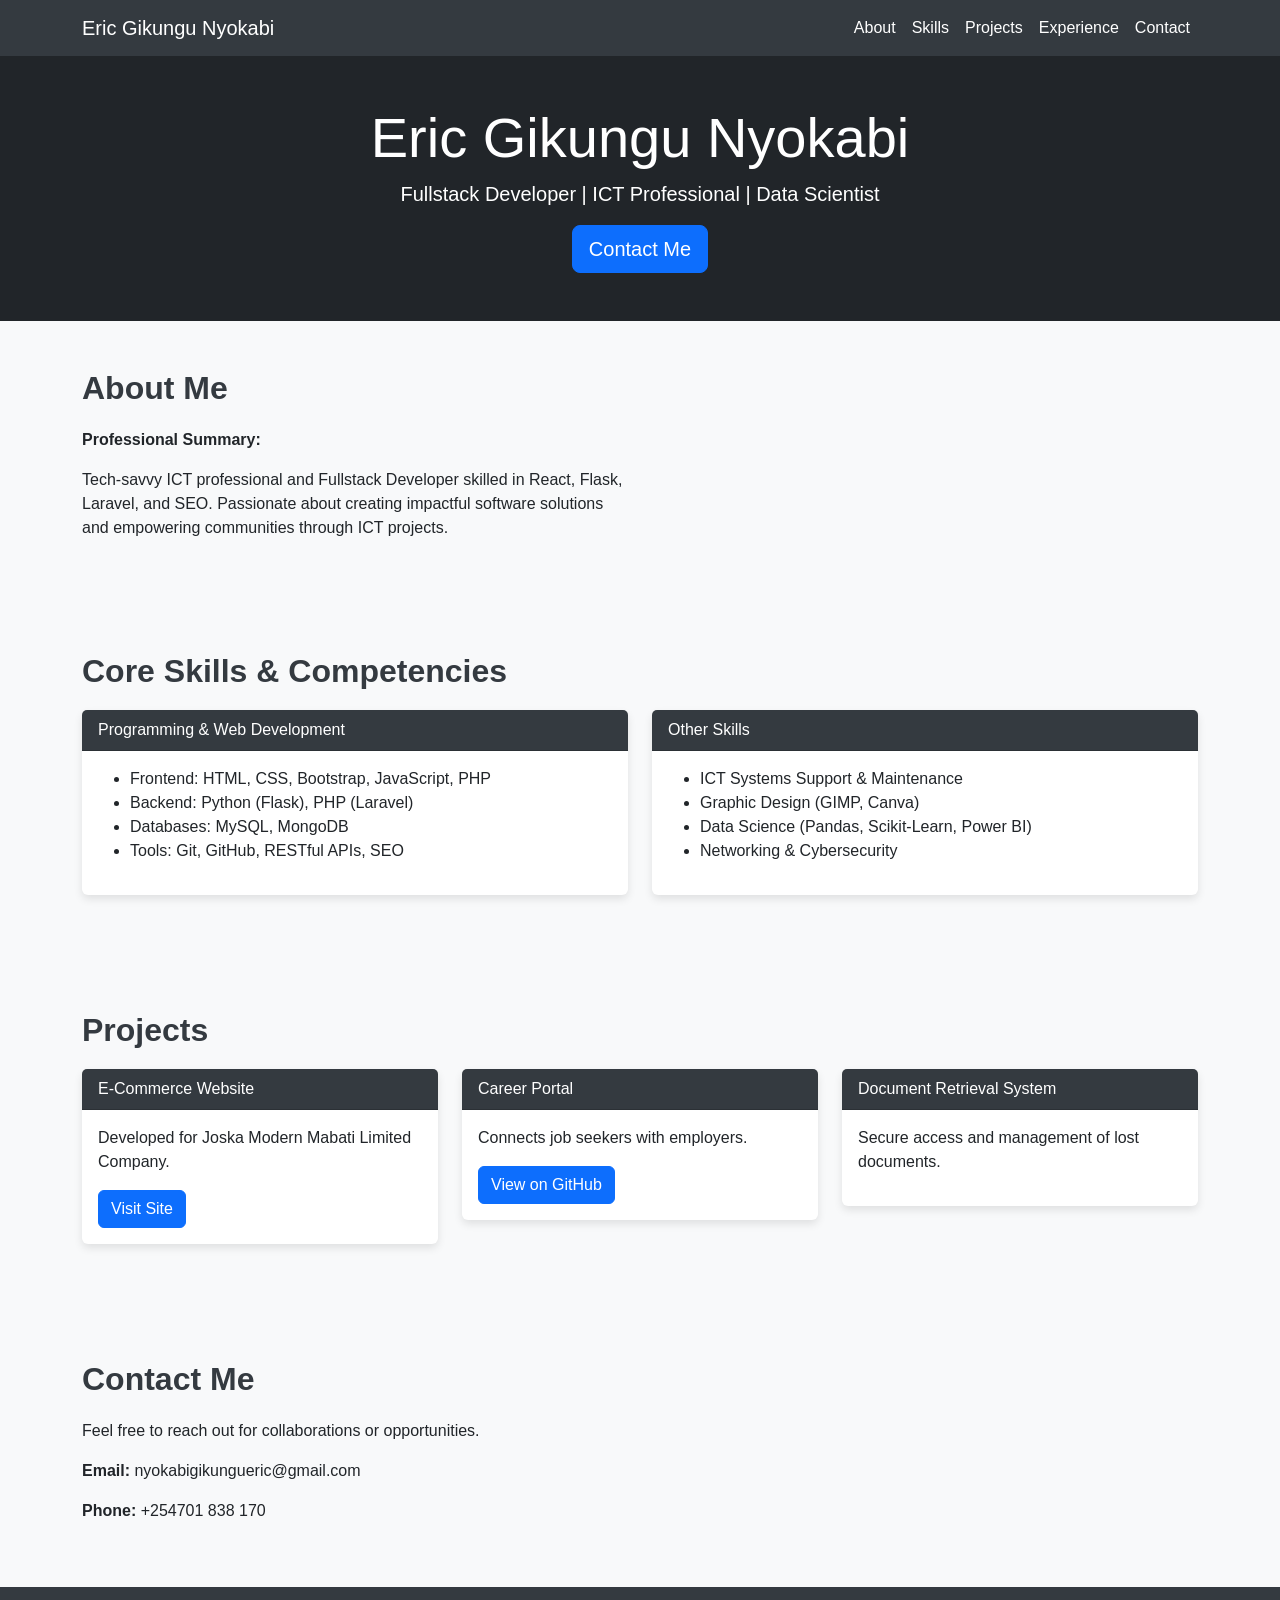
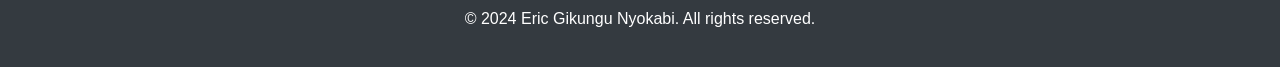
==== portfolio/index.html @ e5c34770 "portfolio" ====
<!DOCTYPE html>
<html lang="en">
<head>
  <meta charset="UTF-8">
  <meta name="viewport" content="width=device-width, initial-scale=1.0">
  <title>Eric Gikungu Nyokabi - Portfolio</title>
  <!-- Bootstrap CSS -->
  <link href="https://cdn.jsdelivr.net/npm/bootstrap@5.3.0/dist/css/bootstrap.min.css" rel="stylesheet">
  <!-- Custom CSS -->
  <style>
    body {
      font-family: 'Arial', sans-serif;
      background-color: #f8f9fa;
    }
    .navbar {
      background-color: #343a40 !important;
    }
    .navbar-brand, .nav-link {
      color: #fff !important;
    }
    .section-title {
      color: #343a40;
      margin-bottom: 20px;
      font-weight: bold;
    }
    .card {
      margin-bottom: 20px;
      border: none;
      box-shadow: 0 4px 8px rgba(0, 0, 0, 0.1);
    }
    .card-header {
      background-color: #343a40;
      color: #fff;
    }
    .footer {
      background-color: #343a40;
      color: #fff;
      padding: 20px 0;
      text-align: center;
    }
  </style>
</head>
<body>
  <!-- Navigation Bar -->
  <nav class="navbar navbar-expand-lg navbar-dark">
    <div class="container">
      <a class="navbar-brand" href="#">Eric Gikungu Nyokabi</a>
      <button class="navbar-toggler" type="button" data-bs-toggle="collapse" data-bs-target="#navbarNav" aria-controls="navbarNav" aria-expanded="false" aria-label="Toggle navigation">
        <span class="navbar-toggler-icon"></span>
      </button>
      <div class="collapse navbar-collapse" id="navbarNav">
        <ul class="navbar-nav ms-auto">
          <li class="nav-item">
            <a class="nav-link" href="#about">About</a>
          </li>
          <li class="nav-item">
            <a class="nav-link" href="#skills">Skills</a>
          </li>
          <li class="nav-item">
            <a class="nav-link" href="#projects">Projects</a>
          </li>
          <li class="nav-item">
            <a class="nav-link" href="#experience">Experience</a>
          </li>
          <li class="nav-item">
            <a class="nav-link" href="#contact">Contact</a>
          </li>
        </ul>
      </div>
    </div>
  </nav>

  <!-- Hero Section -->
  <header class="bg-dark text-white text-center py-5">
    <div class="container">
      <h1 class="display-4">Eric Gikungu Nyokabi</h1>
      <p class="lead">Fullstack Developer | ICT Professional | Data Scientist</p>
      <a href="#contact" class="btn btn-primary btn-lg">Contact Me</a>
    </div>
  </header>

  <!-- About Section -->
  <section id="about" class="py-5">
    <div class="container">
      <h2 class="section-title">About Me</h2>
      <div class="row">
        <div class="col-md-6">
          <p><strong>Professional Summary:</strong></p>
          <p>Tech-savvy ICT professional and Fullstack Developer skilled in React, Flask, Laravel, and SEO. Passionate about creating impactful software solutions and empowering communities through ICT projects.</p>
        </div>
      </div>
    </div>
  </section>

  <!-- Skills Section -->
  <section id="skills" class="bg-light py-5">
    <div class="container">
      <h2 class="section-title">Core Skills & Competencies</h2>
      <div class="row">
        <div class="col-md-6">
          <div class="card">
            <div class="card-header">Programming & Web Development</div>
            <div class="card-body">
              <ul>
                <li>Frontend: HTML, CSS, Bootstrap, JavaScript, PHP</li>
                <li>Backend: Python (Flask), PHP (Laravel)</li>
                <li>Databases: MySQL, MongoDB</li>
                <li>Tools: Git, GitHub, RESTful APIs, SEO</li>
              </ul>
            </div>
          </div>
        </div>
        <div class="col-md-6">
          <div class="card">
            <div class="card-header">Other Skills</div>
            <div class="card-body">
              <ul>
                <li>ICT Systems Support & Maintenance</li>
                <li>Graphic Design (GIMP, Canva)</li>
                <li>Data Science (Pandas, Scikit-Learn, Power BI)</li>
                <li>Networking & Cybersecurity</li>
              </ul>
            </div>
          </div>
        </div>
      </div>
    </div>
  </section>

  <!-- Projects Section -->
  <section id="projects" class="py-5">
    <div class="container">
      <h2 class="section-title">Projects</h2>
      <div class="row">
        <div class="col-md-4">
          <div class="card">
            <div class="card-header">E-Commerce Website</div>
            <div class="card-body">
              <p>Developed for Joska Modern Mabati Limited Company.</p>
              <a href="http://www.joskamodernmabati.com" target="_blank" class="btn btn-primary">Visit Site</a>
            </div>
          </div>
        </div>
        <div class="col-md-4">
          <div class="card">
            <div class="card-header">Career Portal</div>
            <div class="card-body">
              <p>Connects job seekers with employers.</p>
              <a href="https://github.com/EricGikunguNyokabi/career-portal" target="_blank" class="btn btn-primary">View on GitHub</a>
            </div>
          </div>
        </div>
        <div class="col-md-4">
          <div class="card">
            <div class="card-header">Document Retrieval System</div>
            <div class="card-body">
              <p>Secure access and management of lost documents.</p>
            </div>
          </div>
        </div>
      </div>
    </div>
  </section>



  <!-- Contact Section -->
  <section id="contact" class="py-5">
    <div class="container">
      <h2 class="section-title">Contact Me</h2>
      <p>Feel free to reach out for collaborations or opportunities.</p>
      <p><strong>Email:</strong> nyokabigikungueric@gmail.com</p>
      <p><strong>Phone:</strong> +254701 838 170</p>
    </div>
  </section>

  <!-- Footer -->
  <footer class="footer">
    <div class="container">
      <p>&copy; 2024 Eric Gikungu Nyokabi. All rights reserved.</p>
    </div>
  </footer>

  <!-- Bootstrap JS -->
  <script src="https://cdn.jsdelivr.net/npm/bootstrap@5.3.0/dist/js/bootstrap.bundle.min.js"></script>
</body>
</html>
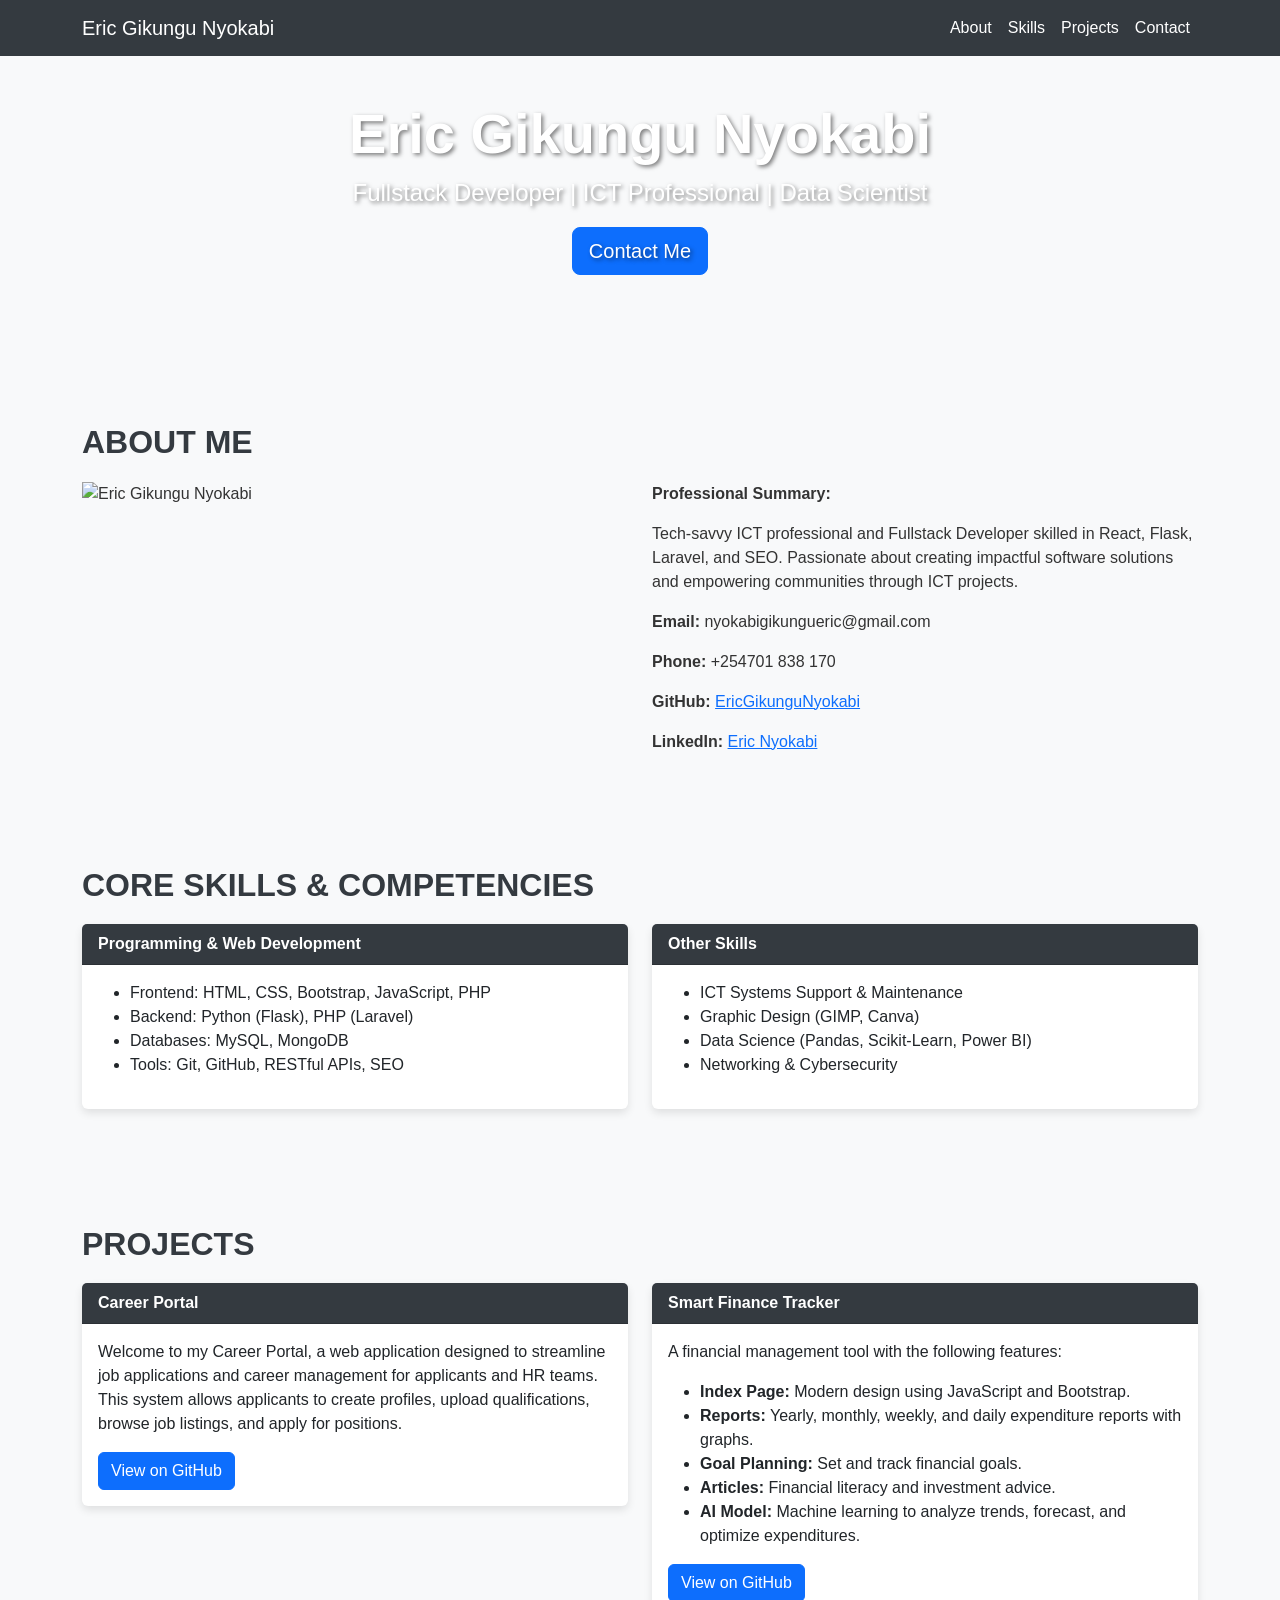
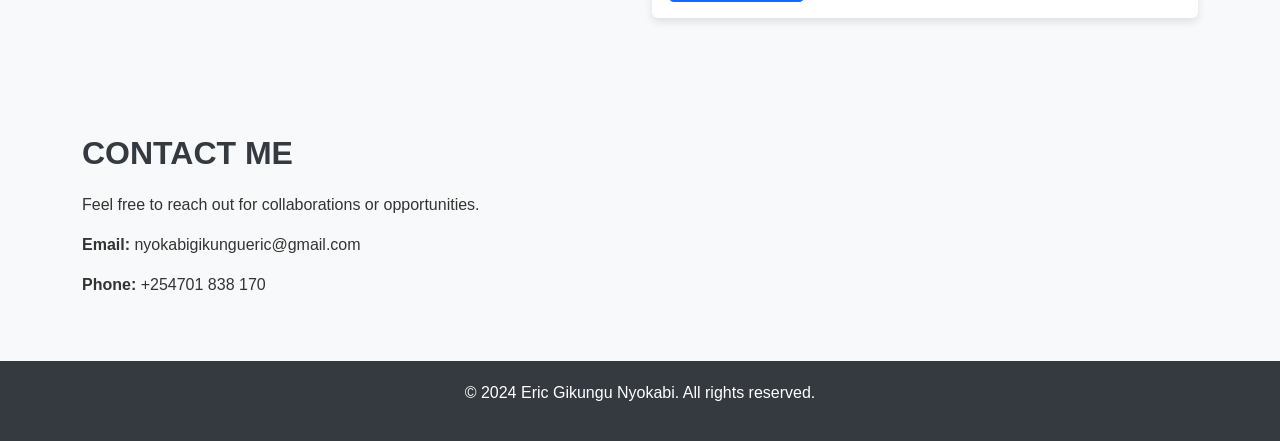
==== commit 7a8c468e: "portfolio" ====
--- a/portfolio/index.html
+++ b/portfolio/index.html
@@ -11,6 +11,7 @@
     body {
       font-family: 'Arial', sans-serif;
       background-color: #f8f9fa;
+      color: #333;
     }
     .navbar {
       background-color: #343a40 !important;
@@ -22,15 +23,21 @@
       color: #343a40;
       margin-bottom: 20px;
       font-weight: bold;
+      text-transform: uppercase;
     }
     .card {
       margin-bottom: 20px;
       border: none;
       box-shadow: 0 4px 8px rgba(0, 0, 0, 0.1);
+      transition: transform 0.3s ease;
+    }
+    .card:hover {
+      transform: translateY(-5px);
     }
     .card-header {
       background-color: #343a40;
       color: #fff;
+      font-weight: bold;
     }
     .footer {
       background-color: #343a40;
@@ -38,11 +45,29 @@
       padding: 20px 0;
       text-align: center;
     }
+    .hero-section {
+      background: url('images/eric.jpg') no-repeat center center/cover;
+      color: #fff;
+      padding: 100px 0;
+      text-shadow: 2px 2px 4px rgba(0, 0, 0, 0.5);
+    }
+    .hero-section h1 {
+      font-size: 3.5rem;
+      font-weight: bold;
+    }
+    .hero-section .lead {
+      font-size: 1.5rem;
+    }
+    .about-section img {
+      max-width: 100%;
+      border-radius: 10px;
+      box-shadow: 0 4px 8px rgba(0, 0, 0, 0.1);
+    }
   </style>
 </head>
 <body>
   <!-- Navigation Bar -->
-  <nav class="navbar navbar-expand-lg navbar-dark">
+  <nav class="navbar navbar-expand-lg navbar-dark fixed-top">
     <div class="container">
       <a class="navbar-brand" href="#">Eric Gikungu Nyokabi</a>
       <button class="navbar-toggler" type="button" data-bs-toggle="collapse" data-bs-target="#navbarNav" aria-controls="navbarNav" aria-expanded="false" aria-label="Toggle navigation">
@@ -60,9 +85,6 @@
             <a class="nav-link" href="#projects">Projects</a>
           </li>
           <li class="nav-item">
-            <a class="nav-link" href="#experience">Experience</a>
-          </li>
-          <li class="nav-item">
             <a class="nav-link" href="#contact">Contact</a>
           </li>
         </ul>
@@ -71,7 +93,7 @@
   </nav>
 
   <!-- Hero Section -->
-  <header class="bg-dark text-white text-center py-5">
+  <header class="hero-section text-center">
     <div class="container">
       <h1 class="display-4">Eric Gikungu Nyokabi</h1>
       <p class="lead">Fullstack Developer | ICT Professional | Data Scientist</p>
@@ -85,8 +107,15 @@
       <h2 class="section-title">About Me</h2>
       <div class="row">
         <div class="col-md-6">
+          <img src="images/eric.jpg" alt="Eric Gikungu Nyokabi" class="img-fluid">
+        </div>
+        <div class="col-md-6">
           <p><strong>Professional Summary:</strong></p>
           <p>Tech-savvy ICT professional and Fullstack Developer skilled in React, Flask, Laravel, and SEO. Passionate about creating impactful software solutions and empowering communities through ICT projects.</p>
+          <p><strong>Email:</strong> nyokabigikungueric@gmail.com</p>
+          <p><strong>Phone:</strong> +254701 838 170</p>
+          <p><strong>GitHub:</strong> <a href="https://github.com/EricGikunguNyokabi" target="_blank">EricGikunguNyokabi</a></p>
+          <p><strong>LinkedIn:</strong> <a href="https://linkedin.com/in/eric-nyokabi-834921308" target="_blank">Eric Nyokabi</a></p>
         </div>
       </div>
     </div>
@@ -132,37 +161,34 @@
     <div class="container">
       <h2 class="section-title">Projects</h2>
       <div class="row">
-        <div class="col-md-4">
-          <div class="card">
-            <div class="card-header">E-Commerce Website</div>
-            <div class="card-body">
-              <p>Developed for Joska Modern Mabati Limited Company.</p>
-              <a href="http://www.joskamodernmabati.com" target="_blank" class="btn btn-primary">Visit Site</a>
-            </div>
-          </div>
-        </div>
-        <div class="col-md-4">
+        <div class="col-md-6">
           <div class="card">
             <div class="card-header">Career Portal</div>
             <div class="card-body">
-              <p>Connects job seekers with employers.</p>
+              <p>Welcome to my Career Portal, a web application designed to streamline job applications and career management for applicants and HR teams. This system allows applicants to create profiles, upload qualifications, browse job listings, and apply for positions.</p>
               <a href="https://github.com/EricGikunguNyokabi/career-portal" target="_blank" class="btn btn-primary">View on GitHub</a>
             </div>
           </div>
         </div>
-        <div class="col-md-4">
-          <div class="card">
-            <div class="card-header">Document Retrieval System</div>
-            <div class="card-body">
-              <p>Secure access and management of lost documents.</p>
-            </div>
-          </div>
-        </div>
-      </div>
-    </div>
-  </section>
-
-
+        <div class="col-md-6">
+          <div class="card">
+            <div class="card-header">Smart Finance Tracker</div>
+            <div class="card-body">
+              <p>A financial management tool with the following features:</p>
+              <ul>
+                <li><strong>Index Page:</strong> Modern design using JavaScript and Bootstrap.</li>
+                <li><strong>Reports:</strong> Yearly, monthly, weekly, and daily expenditure reports with graphs.</li>
+                <li><strong>Goal Planning:</strong> Set and track financial goals.</li>
+                <li><strong>Articles:</strong> Financial literacy and investment advice.</li>
+                <li><strong>AI Model:</strong> Machine learning to analyze trends, forecast, and optimize expenditures.</li>
+              </ul>
+              <a href="https://github.com/EricGikunguNyokabi/smart-finance-tracker" target="_blank" class="btn btn-primary">View on GitHub</a>
+            </div>
+          </div>
+        </div>
+      </div>
+    </div>
+  </section>
 
   <!-- Contact Section -->
   <section id="contact" class="py-5">
